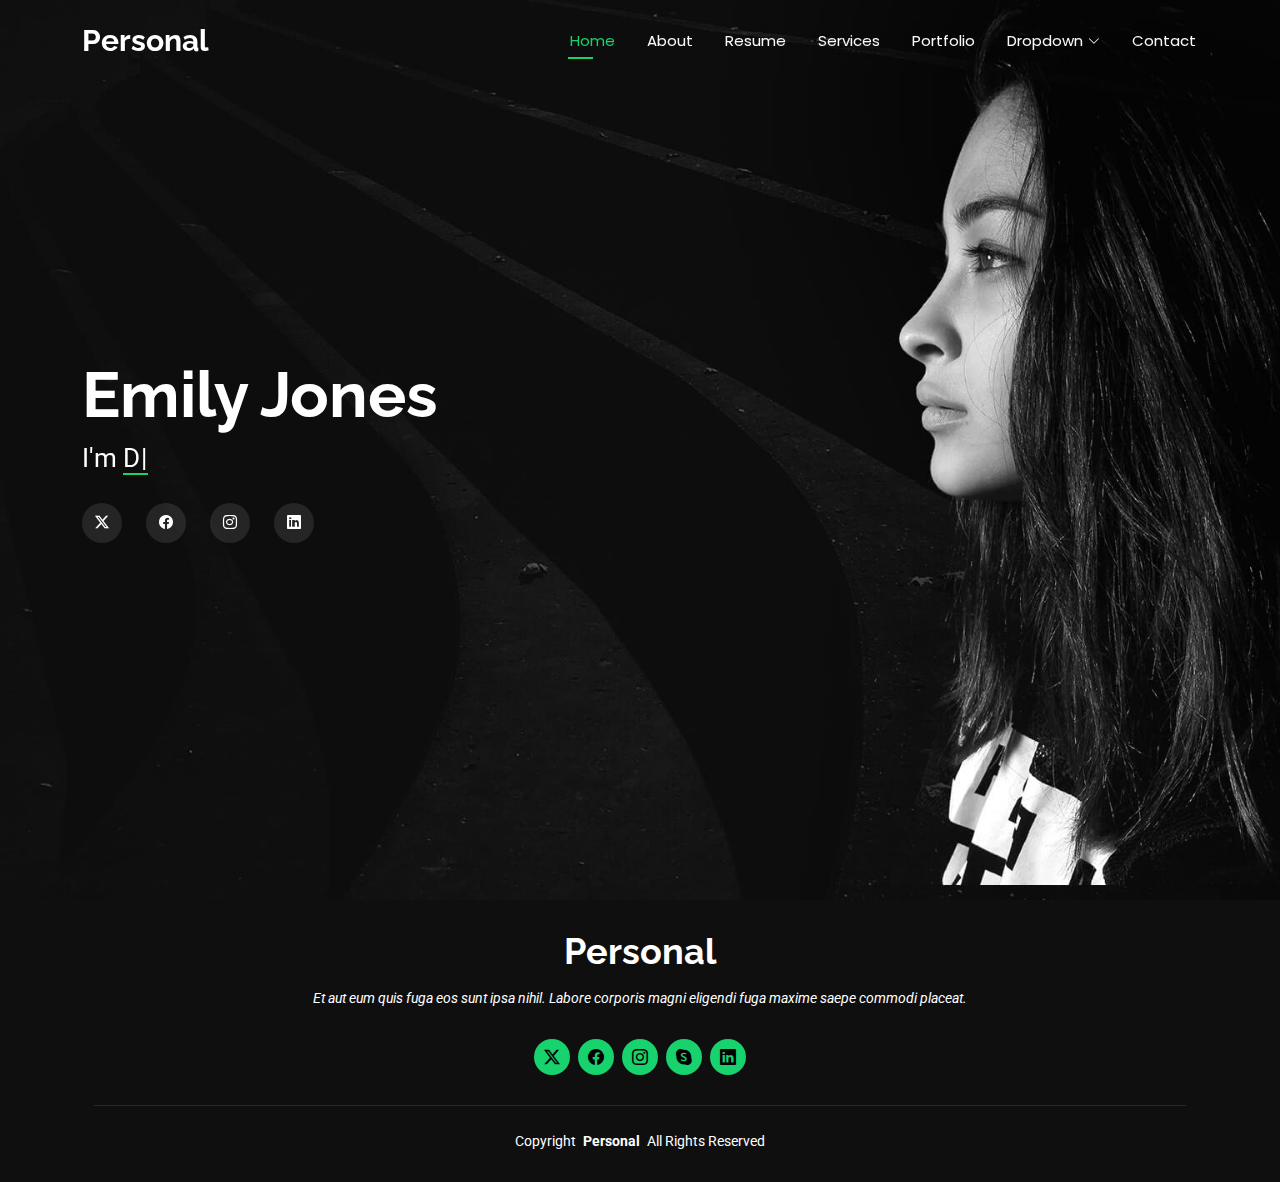
==== index.html @ 9fc75582 "add template" ====
<!DOCTYPE html>
<html lang="en">

<head>
  <meta charset="utf-8">
  <meta content="width=device-width, initial-scale=1.0" name="viewport">
  <title>Index - Personal Bootstrap Template</title>
  <meta name="description" content="">
  <meta name="keywords" content="">

  <!-- Favicons -->
  <link href="assets/img/favicon.png" rel="icon">
  <link href="assets/img/apple-touch-icon.png" rel="apple-touch-icon">

  <!-- Fonts -->
  <link href="https://fonts.googleapis.com" rel="preconnect">
  <link href="https://fonts.gstatic.com" rel="preconnect" crossorigin>
  <link href="https://fonts.googleapis.com/css2?family=Roboto:ital,wght@0,100;0,300;0,400;0,500;0,700;0,900;1,100;1,300;1,400;1,500;1,700;1,900&family=Poppins:ital,wght@0,100;0,200;0,300;0,400;0,500;0,600;0,700;0,800;0,900;1,100;1,200;1,300;1,400;1,500;1,600;1,700;1,800;1,900&family=Raleway:ital,wght@0,100;0,200;0,300;0,400;0,500;0,600;0,700;0,800;0,900;1,100;1,200;1,300;1,400;1,500;1,600;1,700;1,800;1,900&display=swap" rel="stylesheet">

  <!-- Vendor CSS Files -->
  <link href="assets/vendor/bootstrap/css/bootstrap.min.css" rel="stylesheet">
  <link href="assets/vendor/bootstrap-icons/bootstrap-icons.css" rel="stylesheet">
  <link href="assets/vendor/aos/aos.css" rel="stylesheet">
  <link href="assets/vendor/swiper/swiper-bundle.min.css" rel="stylesheet">
  <link href="assets/vendor/glightbox/css/glightbox.min.css" rel="stylesheet">

  <!-- Main CSS File -->
  <link href="assets/css/main.css" rel="stylesheet">

  <!-- =======================================================
  * Template Name: Personal
  * Template URL: https://bootstrapmade.com/personal-free-resume-bootstrap-template/
  * Updated: Aug 07 2024 with Bootstrap v5.3.3
  * Author: BootstrapMade.com
  * License: https://bootstrapmade.com/license/
  ======================================================== -->
</head>

<body class="index-page">

  <header id="header" class="header d-flex align-items-center fixed-top">
    <div class="container-fluid container-xl position-relative d-flex align-items-center justify-content-between">

      <a href="index.html" class="logo d-flex align-items-center">
        <!-- Uncomment the line below if you also wish to use an image logo -->
        <!-- <img src="assets/img/logo.png" alt=""> -->
        <h1 class="sitename">Personal</h1>
      </a>

      <nav id="navmenu" class="navmenu">
        <ul>
          <li><a href="index.html" class="active">Home</a></li>
          <li><a href="about.html">About</a></li>
          <li><a href="resume.html">Resume</a></li>
          <li><a href="services.html">Services</a></li>
          <li><a href="portfolio.html">Portfolio</a></li>
          <li class="dropdown"><a href="#"><span>Dropdown</span> <i class="bi bi-chevron-down toggle-dropdown"></i></a>
            <ul>
              <li><a href="#">Dropdown 1</a></li>
              <li class="dropdown"><a href="#"><span>Deep Dropdown</span> <i class="bi bi-chevron-down toggle-dropdown"></i></a>
                <ul>
                  <li><a href="#">Deep Dropdown 1</a></li>
                  <li><a href="#">Deep Dropdown 2</a></li>
                  <li><a href="#">Deep Dropdown 3</a></li>
                  <li><a href="#">Deep Dropdown 4</a></li>
                  <li><a href="#">Deep Dropdown 5</a></li>
                </ul>
              </li>
              <li><a href="#">Dropdown 2</a></li>
              <li><a href="#">Dropdown 3</a></li>
              <li><a href="#">Dropdown 4</a></li>
            </ul>
          </li>
          <li><a href="contact.html">Contact</a></li>
        </ul>
        <i class="mobile-nav-toggle d-xl-none bi bi-list"></i>
      </nav>

    </div>
  </header>

  <main class="main">

    <!-- Hero Section -->
    <section id="hero" class="hero section dark-background">

      <img src="assets/img/hero-bg.jpg" alt="" data-aos="fade-in">

      <div class="container" data-aos="zoom-out" data-aos-delay="100">
        <h2>Emily Jones</h2>
        <p>I'm <span class="typed" data-typed-items="Designer, Developer, Freelancer, Photographer">Photographer</span><span class="typed-cursor typed-cursor--blink"></span></p>
        <div class="social-links">
          <a href="#"><i class="bi bi-twitter-x"></i></a>
          <a href="#"><i class="bi bi-facebook"></i></a>
          <a href="#"><i class="bi bi-instagram"></i></a>
          <a href="#"><i class="bi bi-linkedin"></i></a>
        </div>
      </div>

    </section><!-- /Hero Section -->

  </main>

  <footer id="footer" class="footer dark-background">
    <div class="container">
      <h3 class="sitename">Personal</h3>
      <p>Et aut eum quis fuga eos sunt ipsa nihil. Labore corporis magni eligendi fuga maxime saepe commodi placeat.</p>
      <div class="social-links d-flex justify-content-center">
        <a href=""><i class="bi bi-twitter-x"></i></a>
        <a href=""><i class="bi bi-facebook"></i></a>
        <a href=""><i class="bi bi-instagram"></i></a>
        <a href=""><i class="bi bi-skype"></i></a>
        <a href=""><i class="bi bi-linkedin"></i></a>
      </div>
      <div class="container">
        <div class="copyright">
          <span>Copyright</span> <strong class="px-1 sitename">Personal</strong> <span>All Rights Reserved</span>
        </div>
      </div>
    </div>
  </footer>

  <!-- Scroll Top -->
  <a href="#" id="scroll-top" class="scroll-top d-flex align-items-center justify-content-center"><i class="bi bi-arrow-up-short"></i></a>

  <!-- Preloader -->
  <div id="preloader"></div>

  <!-- Vendor JS Files -->
  <script src="assets/vendor/bootstrap/js/bootstrap.bundle.min.js"></script>
  <script src="assets/vendor/php-email-form/validate.js"></script>
  <script src="assets/vendor/aos/aos.js"></script>
  <script src="assets/vendor/typed.js/typed.umd.js"></script>
  <script src="assets/vendor/purecounter/purecounter_vanilla.js"></script>
  <script src="assets/vendor/waypoints/noframework.waypoints.js"></script>
  <script src="assets/vendor/swiper/swiper-bundle.min.js"></script>
  <script src="assets/vendor/glightbox/js/glightbox.min.js"></script>
  <script src="assets/vendor/imagesloaded/imagesloaded.pkgd.min.js"></script>
  <script src="assets/vendor/isotope-layout/isotope.pkgd.min.js"></script>

  <!-- Main JS File -->
  <script src="assets/js/main.js"></script>

</body>

</html>
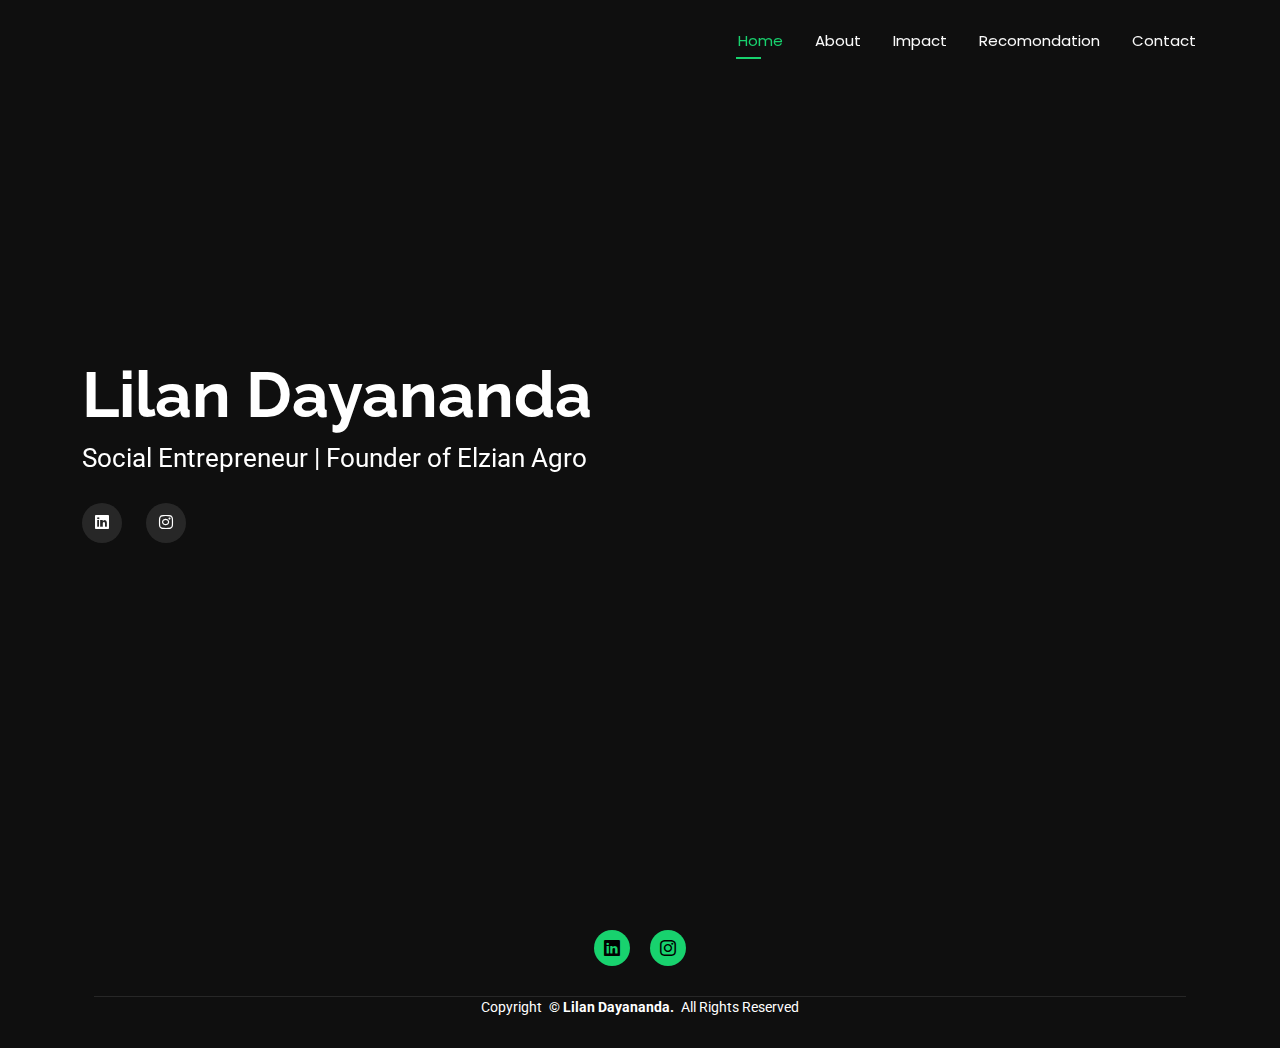
==== commit f82902c8: "edit home page" ====
--- a/index.html
+++ b/index.html
@@ -1,146 +1,108 @@
 <!DOCTYPE html>
 <html lang="en">
+  <head>
+    <meta charset="utf-8" />
+    <meta content="width=device-width, initial-scale=1.0" name="viewport" />
+    <title>Lilan Dayananda</title>
+    <meta name="description" content="" />
+    <meta name="keywords" content="" />
 
-<head>
-  <meta charset="utf-8">
-  <meta content="width=device-width, initial-scale=1.0" name="viewport">
-  <title>Index - Personal Bootstrap Template</title>
-  <meta name="description" content="">
-  <meta name="keywords" content="">
+    <!-- Favicons -->
+    <link href="assets/img/favicon.png" rel="icon" />
+    <link href="assets/img/apple-touch-icon.png" rel="apple-touch-icon" />
 
-  <!-- Favicons -->
-  <link href="assets/img/favicon.png" rel="icon">
-  <link href="assets/img/apple-touch-icon.png" rel="apple-touch-icon">
+    <!-- Fonts -->
+    <link href="https://fonts.googleapis.com" rel="preconnect" />
+    <link href="https://fonts.gstatic.com" rel="preconnect" crossorigin />
+    <link
+      href="https://fonts.googleapis.com/css2?family=Roboto:ital,wght@0,100;0,300;0,400;0,500;0,700;0,900;1,100;1,300;1,400;1,500;1,700;1,900&family=Poppins:ital,wght@0,100;0,200;0,300;0,400;0,500;0,600;0,700;0,800;0,900;1,100;1,200;1,300;1,400;1,500;1,600;1,700;1,800;1,900&family=Raleway:ital,wght@0,100;0,200;0,300;0,400;0,500;0,600;0,700;0,800;0,900;1,100;1,200;1,300;1,400;1,500;1,600;1,700;1,800;1,900&display=swap"
+      rel="stylesheet" />
 
-  <!-- Fonts -->
-  <link href="https://fonts.googleapis.com" rel="preconnect">
-  <link href="https://fonts.gstatic.com" rel="preconnect" crossorigin>
-  <link href="https://fonts.googleapis.com/css2?family=Roboto:ital,wght@0,100;0,300;0,400;0,500;0,700;0,900;1,100;1,300;1,400;1,500;1,700;1,900&family=Poppins:ital,wght@0,100;0,200;0,300;0,400;0,500;0,600;0,700;0,800;0,900;1,100;1,200;1,300;1,400;1,500;1,600;1,700;1,800;1,900&family=Raleway:ital,wght@0,100;0,200;0,300;0,400;0,500;0,600;0,700;0,800;0,900;1,100;1,200;1,300;1,400;1,500;1,600;1,700;1,800;1,900&display=swap" rel="stylesheet">
+    <!-- Vendor CSS Files -->
+    <link href="assets/vendor/bootstrap/css/bootstrap.min.css" rel="stylesheet" />
+    <link href="assets/vendor/bootstrap-icons/bootstrap-icons.css" rel="stylesheet" />
+    <link href="assets/vendor/aos/aos.css" rel="stylesheet" />
+    <link href="assets/vendor/swiper/swiper-bundle.min.css" rel="stylesheet" />
+    <link href="assets/vendor/glightbox/css/glightbox.min.css" rel="stylesheet" />
 
-  <!-- Vendor CSS Files -->
-  <link href="assets/vendor/bootstrap/css/bootstrap.min.css" rel="stylesheet">
-  <link href="assets/vendor/bootstrap-icons/bootstrap-icons.css" rel="stylesheet">
-  <link href="assets/vendor/aos/aos.css" rel="stylesheet">
-  <link href="assets/vendor/swiper/swiper-bundle.min.css" rel="stylesheet">
-  <link href="assets/vendor/glightbox/css/glightbox.min.css" rel="stylesheet">
+    <!-- Main CSS File -->
+    <link href="assets/css/main.css" rel="stylesheet" />
+  </head>
 
-  <!-- Main CSS File -->
-  <link href="assets/css/main.css" rel="stylesheet">
+  <body class="index-page">
+    <header id="header" class="header d-flex align-items-center fixed-top">
+      <div
+        class="container-fluid container-xl position-relative d-flex align-items-center justify-content-end">
+        <nav id="navmenu" class="navmenu">
+          <ul>
+            <li><a href="index.html" class="active">Home</a></li>
+            <li><a href="about.html">About</a></li>
+            <li><a href="portfolio.html">Impact</a></li>
+            <li><a href="portfolio.html">Recomondation</a></li>
+            <li><a href="contact.html">Contact</a></li>
+          </ul>
+          <i class="mobile-nav-toggle d-xl-none bi bi-list"></i>
+        </nav>
+      </div>
+    </header>
 
-  <!-- =======================================================
-  * Template Name: Personal
-  * Template URL: https://bootstrapmade.com/personal-free-resume-bootstrap-template/
-  * Updated: Aug 07 2024 with Bootstrap v5.3.3
-  * Author: BootstrapMade.com
-  * License: https://bootstrapmade.com/license/
-  ======================================================== -->
-</head>
+    <main class="main">
+      <!-- Hero Section -->
+      <section id="hero" class="hero section dark-background">
+        <video autoplay muted loop playsinline data-aos="fade-in" class="hero-video">
+          <source src="assets/video/hero-video.mp4" type="video/mp4" />
+          Your browser does not support the video tag.
+        </video>
 
-<body class="index-page">
+        <div class="container hero-content" data-aos="zoom-out" data-aos-delay="100">
+          <h2>Lilan Dayananda</h2>
+          <p>Social Entrepreneur | Founder of Elzian Agro</p>
+          <div class="social-links">
+            <a href="#"><i class="bi bi-linkedin"></i></a>
+            <a href="#"><i class="bi bi-instagram"></i></a>
+          </div>
+        </div>
+      </section>
 
-  <header id="header" class="header d-flex align-items-center fixed-top">
-    <div class="container-fluid container-xl position-relative d-flex align-items-center justify-content-between">
+      <!-- /Hero Section -->
+    </main>
 
-      <a href="index.html" class="logo d-flex align-items-center">
-        <!-- Uncomment the line below if you also wish to use an image logo -->
-        <!-- <img src="assets/img/logo.png" alt=""> -->
-        <h1 class="sitename">Personal</h1>
-      </a>
-
-      <nav id="navmenu" class="navmenu">
-        <ul>
-          <li><a href="index.html" class="active">Home</a></li>
-          <li><a href="about.html">About</a></li>
-          <li><a href="resume.html">Resume</a></li>
-          <li><a href="services.html">Services</a></li>
-          <li><a href="portfolio.html">Portfolio</a></li>
-          <li class="dropdown"><a href="#"><span>Dropdown</span> <i class="bi bi-chevron-down toggle-dropdown"></i></a>
-            <ul>
-              <li><a href="#">Dropdown 1</a></li>
-              <li class="dropdown"><a href="#"><span>Deep Dropdown</span> <i class="bi bi-chevron-down toggle-dropdown"></i></a>
-                <ul>
-                  <li><a href="#">Deep Dropdown 1</a></li>
-                  <li><a href="#">Deep Dropdown 2</a></li>
-                  <li><a href="#">Deep Dropdown 3</a></li>
-                  <li><a href="#">Deep Dropdown 4</a></li>
-                  <li><a href="#">Deep Dropdown 5</a></li>
-                </ul>
-              </li>
-              <li><a href="#">Dropdown 2</a></li>
-              <li><a href="#">Dropdown 3</a></li>
-              <li><a href="#">Dropdown 4</a></li>
-            </ul>
-          </li>
-          <li><a href="contact.html">Contact</a></li>
-        </ul>
-        <i class="mobile-nav-toggle d-xl-none bi bi-list"></i>
-      </nav>
-
-    </div>
-  </header>
-
-  <main class="main">
-
-    <!-- Hero Section -->
-    <section id="hero" class="hero section dark-background">
-
-      <img src="assets/img/hero-bg.jpg" alt="" data-aos="fade-in">
-
-      <div class="container" data-aos="zoom-out" data-aos-delay="100">
-        <h2>Emily Jones</h2>
-        <p>I'm <span class="typed" data-typed-items="Designer, Developer, Freelancer, Photographer">Photographer</span><span class="typed-cursor typed-cursor--blink"></span></p>
-        <div class="social-links">
-          <a href="#"><i class="bi bi-twitter-x"></i></a>
-          <a href="#"><i class="bi bi-facebook"></i></a>
-          <a href="#"><i class="bi bi-instagram"></i></a>
-          <a href="#"><i class="bi bi-linkedin"></i></a>
+    <footer id="footer" class="footer dark-background">
+      <div class="container">
+        <div class="social-links d-flex justify-content-center">
+          <a href=""><i class="bi bi-linkedin"></i></a>
+          <a href=""><i class="bi bi-instagram"></i></a>
+        </div>
+        <div class="container">
+          <div class="copyright">
+            <span>Copyright</span> <strong class="px-1 sitename">© Lilan Dayananda.</strong>
+            <span>All Rights Reserved</span>
+          </div>
         </div>
       </div>
+    </footer>
 
-    </section><!-- /Hero Section -->
+    <!-- Scroll Top -->
+    <a href="#" id="scroll-top" class="scroll-top d-flex align-items-center justify-content-center"
+      ><i class="bi bi-arrow-up-short"></i
+    ></a>
 
-  </main>
+    <!-- Preloader -->
+    <div id="preloader"></div>
 
-  <footer id="footer" class="footer dark-background">
-    <div class="container">
-      <h3 class="sitename">Personal</h3>
-      <p>Et aut eum quis fuga eos sunt ipsa nihil. Labore corporis magni eligendi fuga maxime saepe commodi placeat.</p>
-      <div class="social-links d-flex justify-content-center">
-        <a href=""><i class="bi bi-twitter-x"></i></a>
-        <a href=""><i class="bi bi-facebook"></i></a>
-        <a href=""><i class="bi bi-instagram"></i></a>
-        <a href=""><i class="bi bi-skype"></i></a>
-        <a href=""><i class="bi bi-linkedin"></i></a>
-      </div>
-      <div class="container">
-        <div class="copyright">
-          <span>Copyright</span> <strong class="px-1 sitename">Personal</strong> <span>All Rights Reserved</span>
-        </div>
-      </div>
-    </div>
-  </footer>
+    <!-- Vendor JS Files -->
+    <script src="assets/vendor/bootstrap/js/bootstrap.bundle.min.js"></script>
+    <script src="assets/vendor/php-email-form/validate.js"></script>
+    <script src="assets/vendor/aos/aos.js"></script>
+    <script src="assets/vendor/typed.js/typed.umd.js"></script>
+    <script src="assets/vendor/purecounter/purecounter_vanilla.js"></script>
+    <script src="assets/vendor/waypoints/noframework.waypoints.js"></script>
+    <script src="assets/vendor/swiper/swiper-bundle.min.js"></script>
+    <script src="assets/vendor/glightbox/js/glightbox.min.js"></script>
+    <script src="assets/vendor/imagesloaded/imagesloaded.pkgd.min.js"></script>
+    <script src="assets/vendor/isotope-layout/isotope.pkgd.min.js"></script>
 
-  <!-- Scroll Top -->
-  <a href="#" id="scroll-top" class="scroll-top d-flex align-items-center justify-content-center"><i class="bi bi-arrow-up-short"></i></a>
-
-  <!-- Preloader -->
-  <div id="preloader"></div>
-
-  <!-- Vendor JS Files -->
-  <script src="assets/vendor/bootstrap/js/bootstrap.bundle.min.js"></script>
-  <script src="assets/vendor/php-email-form/validate.js"></script>
-  <script src="assets/vendor/aos/aos.js"></script>
-  <script src="assets/vendor/typed.js/typed.umd.js"></script>
-  <script src="assets/vendor/purecounter/purecounter_vanilla.js"></script>
-  <script src="assets/vendor/waypoints/noframework.waypoints.js"></script>
-  <script src="assets/vendor/swiper/swiper-bundle.min.js"></script>
-  <script src="assets/vendor/glightbox/js/glightbox.min.js"></script>
-  <script src="assets/vendor/imagesloaded/imagesloaded.pkgd.min.js"></script>
-  <script src="assets/vendor/isotope-layout/isotope.pkgd.min.js"></script>
-
-  <!-- Main JS File -->
-  <script src="assets/js/main.js"></script>
-
-</body>
-
-</html>+    <!-- Main JS File -->
+    <script src="assets/js/main.js"></script>
+  </body>
+</html>
--- a/assets/css/main.css
+++ b/assets/css/main.css
@@ -477,7 +477,7 @@
   background: var(--accent-color);
   color: var(--contrast-color);
   line-height: 1;
-  margin: 0 4px;
+  margin: 0 10px;
   border-radius: 50%;
   text-align: center;
   width: 36px;
@@ -491,7 +491,6 @@
 }
 
 .footer .copyright {
-  padding-top: 25px;
   border-top: 1px solid color-mix(in srgb, var(--default-color), transparent 90%);
 }
 
@@ -694,7 +693,7 @@
   justify-content: center;
 }
 
-.hero img {
+.hero video {
   position: absolute;
   inset: 0;
   display: block;
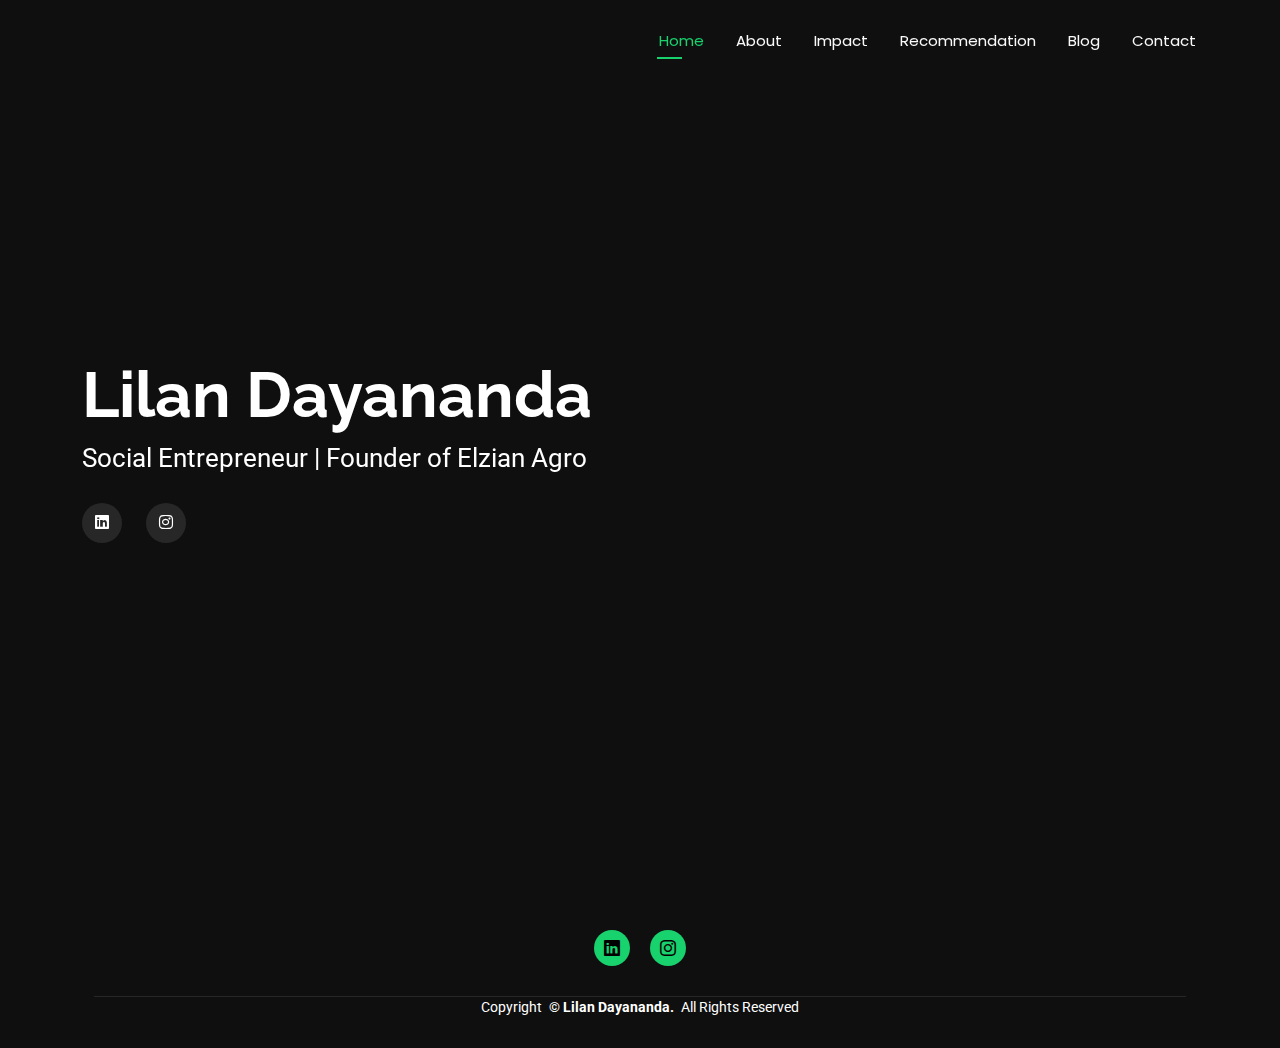
==== commit c2c2d11e: "modify navbar and footer, page setup" ====
--- a/index.html
+++ b/index.html
@@ -37,8 +37,9 @@
           <ul>
             <li><a href="index.html" class="active">Home</a></li>
             <li><a href="about.html">About</a></li>
-            <li><a href="portfolio.html">Impact</a></li>
-            <li><a href="portfolio.html">Recomondation</a></li>
+            <li><a href="impact.html">Impact</a></li>
+            <li><a href="recommendation.html">Recommendation</a></li>
+            <li><a href="#">Blog</a></li>
             <li><a href="contact.html">Contact</a></li>
           </ul>
           <i class="mobile-nav-toggle d-xl-none bi bi-list"></i>
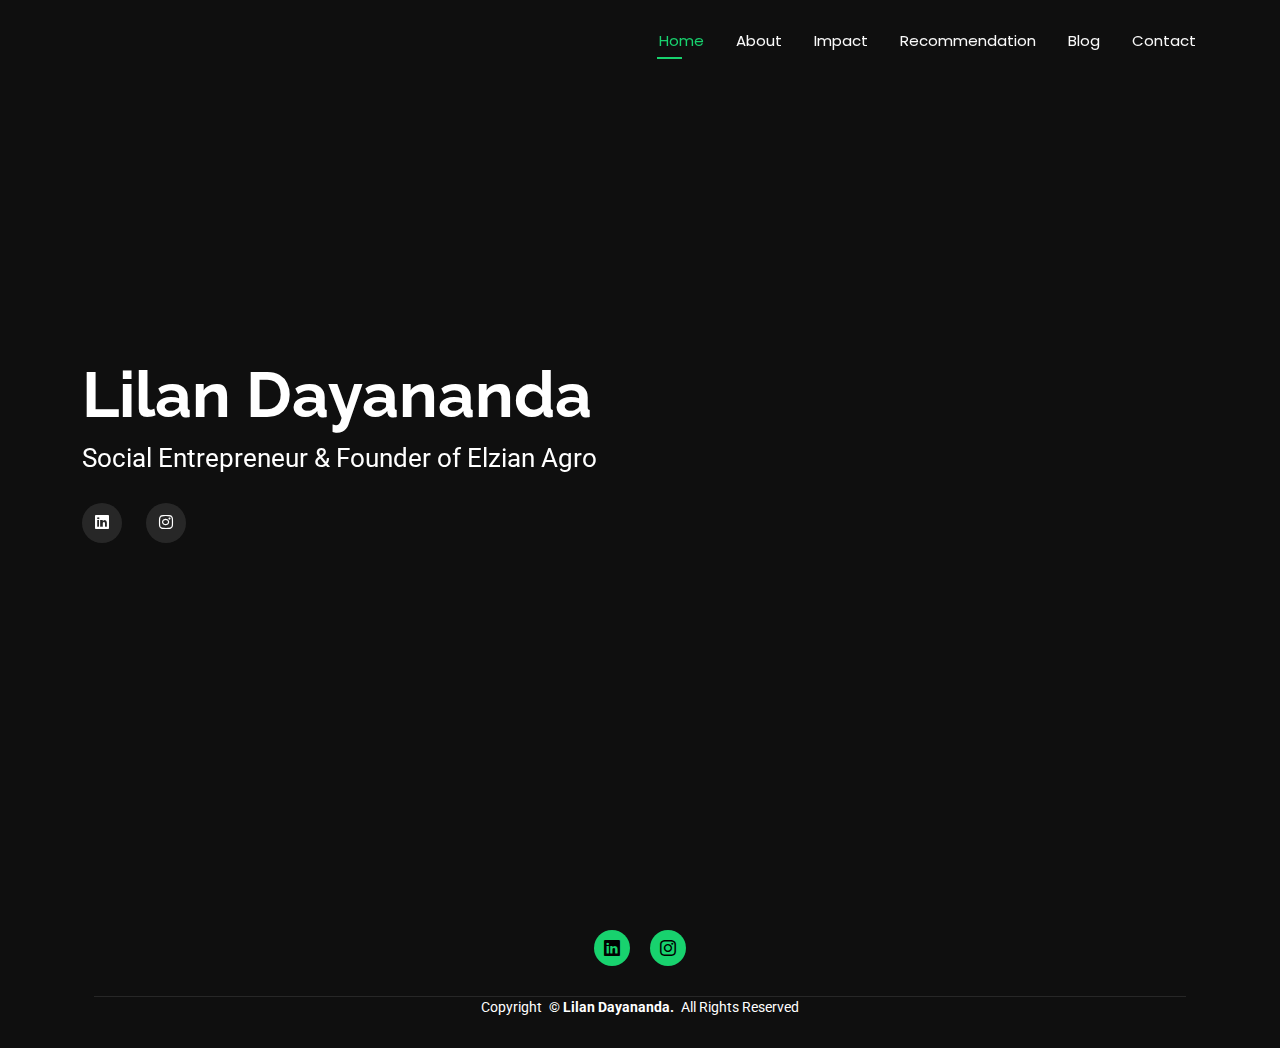
==== commit 9f48246d: "modify pages" ====
--- a/index.html
+++ b/index.html
@@ -57,7 +57,7 @@
 
         <div class="container hero-content" data-aos="zoom-out" data-aos-delay="100">
           <h2>Lilan Dayananda</h2>
-          <p>Social Entrepreneur | Founder of Elzian Agro</p>
+          <p>Social Entrepreneur &amp; Founder of Elzian Agro</p>
           <div class="social-links">
             <a href="#"><i class="bi bi-linkedin"></i></a>
             <a href="#"><i class="bi bi-instagram"></i></a>
--- a/assets/css/main.css
+++ b/assets/css/main.css
@@ -12,13 +12,15 @@
 --------------------------------------------------------------*/
 /* Fonts */
 :root {
-  --default-font: "Roboto",  system-ui, -apple-system, "Segoe UI", Roboto, "Helvetica Neue", Arial, "Noto Sans", "Liberation Sans", sans-serif, "Apple Color Emoji", "Segoe UI Emoji", "Segoe UI Symbol", "Noto Color Emoji";
-  --heading-font: "Raleway",  sans-serif;
-  --nav-font: "Poppins",  sans-serif;
+  --default-font: "Roboto", system-ui, -apple-system, "Segoe UI", Roboto, "Helvetica Neue", Arial, "Noto Sans",
+    "Liberation Sans", sans-serif, "Apple Color Emoji", "Segoe UI Emoji", "Segoe UI Symbol",
+    "Noto Color Emoji";
+  --heading-font: "Raleway", sans-serif;
+  --nav-font: "Poppins", sans-serif;
 }
 
 /* Global Colors - The following color variables are used throughout the website. Updating them here will change the color scheme of the entire website */
-:root { 
+:root {
   --background-color: #000000; /* Background color for the entire website, including individual sections */
   --default-color: #fafafa; /* Default color used for the majority of the text content across the entire website */
   --heading-color: #ffffff; /* Color for headings, subheadings and title throughout the website */
@@ -29,7 +31,7 @@
 
 /* Nav Menu Colors - The following color variables are used specifically for the navigation menu. They are separate from the global colors to allow for more customization options */
 :root {
-  --nav-color: #fafafa;  /* The default color of the main navmenu links */
+  --nav-color: #fafafa; /* The default color of the main navmenu links */
   --nav-hover-color: #18d26e; /* Applied to main navmenu links when they are hovered over or active */
   --nav-mobile-background-color: #1a1a1a; /* Used as the background color for mobile navigation menu */
   --nav-dropdown-background-color: #1a1a1a; /* Used as the background color for dropdown items that appear when hovering over primary navigation items */
@@ -198,12 +200,12 @@
     position: relative;
   }
 
-  .navmenu>ul>li {
+  .navmenu > ul > li {
     white-space: nowrap;
     padding: 15px 14px;
   }
 
-  .navmenu>ul>li:last-child {
+  .navmenu > ul > li:last-child {
     padding-right: 0;
   }
 
@@ -230,7 +232,7 @@
     transition: 0.3s;
   }
 
-  .navmenu>ul>li>a:before {
+  .navmenu > ul > li > a:before {
     content: "";
     position: absolute;
     height: 2px;
@@ -243,13 +245,13 @@
   }
 
   .navmenu a:hover:before,
-  .navmenu li:hover>a:before,
+  .navmenu li:hover > a:before,
   .navmenu .active:before {
     visibility: visible;
     width: 25px;
   }
 
-  .navmenu li:hover>a,
+  .navmenu li:hover > a,
   .navmenu .active,
   .navmenu .active:focus {
     color: var(--nav-hover-color);
@@ -288,11 +290,11 @@
 
   .navmenu .dropdown ul a:hover,
   .navmenu .dropdown ul .active:hover,
-  .navmenu .dropdown ul li:hover>a {
+  .navmenu .dropdown ul li:hover > a {
     color: var(--nav-dropdown-hover-color);
   }
 
-  .navmenu .dropdown:hover>ul {
+  .navmenu .dropdown:hover > ul {
     opacity: 1;
     top: 100%;
     visibility: visible;
@@ -304,7 +306,7 @@
     visibility: hidden;
   }
 
-  .navmenu .dropdown .dropdown:hover>ul {
+  .navmenu .dropdown .dropdown:hover > ul {
     opacity: 1;
     top: 0;
     left: -100%;
@@ -406,7 +408,7 @@
     background-color: rgba(33, 37, 41, 0.1);
   }
 
-  .navmenu .dropdown>.dropdown-active {
+  .navmenu .dropdown > .dropdown-active {
     display: block;
     background-color: rgba(33, 37, 41, 0.03);
   }
@@ -433,7 +435,7 @@
     transition: 0.3s;
   }
 
-  .mobile-nav-active .navmenu>ul {
+  .mobile-nav-active .navmenu > ul {
     display: block;
   }
 }
@@ -610,11 +612,11 @@
   font-weight: 600;
 }
 
-.page-title nav ol li+li {
+.page-title nav ol li + li {
   padding-left: 10px;
 }
 
-.page-title nav ol li+li::before {
+.page-title nav ol li + li::before {
   content: "/";
   display: inline-block;
   padding-right: 10px;
@@ -634,7 +636,6 @@
 }
 
 @media (max-width: 1199px) {
-
   section,
   .section {
     scroll-margin-top: 66px;
@@ -1240,7 +1241,6 @@
 }
 
 .portfolio .portfolio-content {
-  position: relative;
   overflow: hidden;
 }
 
@@ -1248,65 +1248,134 @@
   transition: 0.3s;
 }
 
-.portfolio .portfolio-content .portfolio-info {
-  opacity: 0;
-  position: absolute;
-  inset: 0;
-  z-index: 3;
-  transition: all ease-in-out 0.3s;
-  background: rgba(0, 0, 0, 0.6);
-  padding: 15px;
-}
-
-.portfolio .portfolio-content .portfolio-info h4 {
-  font-size: 14px;
-  padding: 5px 10px;
+.portfolio .portfolio-info {
+  margin-top: 10px;
+}
+
+.portfolio .portfolio-info h4 {
+  font-size: 18px;
   font-weight: 400;
   color: #ffffff;
   display: inline-block;
-  background-color: var(--accent-color);
-}
-
-.portfolio .portfolio-content .portfolio-info p {
-  position: absolute;
-  bottom: 10px;
-  text-align: center;
-  display: inline-block;
-  left: 0;
-  right: 0;
-  font-size: 16px;
+}
+
+.portfolio .portfolio-info p {
+  font-size: 15px;
   font-weight: 600;
   color: rgba(255, 255, 255, 0.8);
-}
-
-.portfolio .portfolio-content .portfolio-info .preview-link,
-.portfolio .portfolio-content .portfolio-info .details-link {
-  position: absolute;
-  left: calc(50% - 40px);
-  font-size: 26px;
-  top: calc(50% - 14px);
-  color: #fff;
-  transition: 0.3s;
-  line-height: 1.2;
-}
-
-.portfolio .portfolio-content .portfolio-info .preview-link:hover,
-.portfolio .portfolio-content .portfolio-info .details-link:hover {
-  color: var(--accent-color);
-}
-
-.portfolio .portfolio-content .portfolio-info .details-link {
-  left: 50%;
-  font-size: 34px;
-  line-height: 0;
-}
-
-.portfolio .portfolio-content:hover .portfolio-info {
-  opacity: 1;
+  text-align: justify;
 }
 
 .portfolio .portfolio-content:hover img {
   transform: scale(1.1);
+}
+
+/* Impact popup box overlay */
+.popup {
+    display: none; /* Hide by default */
+    position: fixed;
+    z-index: 1000;
+    left: 0;
+    top: 0;
+    width: 100%;
+    height: 100%;
+    background-color: rgba(0, 0, 0, 0.5);
+    align-items: center;
+    justify-content: center;
+    opacity: 0; /* Start as invisible */
+    transition: opacity 0.3s ease, visibility 0.3s ease;
+    visibility: hidden; /* Hide by default */
+}
+
+/* Popup content */
+.popup-content {
+    background-color: #fff;
+    padding: 20px;
+    border-radius: 10px;
+    position: relative;
+    max-width: 80%;
+    max-height: 80%;
+    overflow: hidden;
+}
+
+/* Show the popup */
+.popup.show {
+    display: flex;
+    opacity: 1; /* Fade in */
+    visibility: visible; /* Ensure it's visible */
+}
+
+/* Hide the popup */
+.popup.hide {
+    opacity: 0; /* Fade out */
+    visibility: hidden; /* Hide */
+}
+
+/* Slide container */
+.portfolio .slides {
+  position: relative;
+}
+
+/* Individual slide */
+.portfolio .slide {
+  display: none;
+  text-align: center;
+  display: flex;
+  flex-direction: column;
+}
+
+/* Display the first slide by default */
+.portfolio .slide:first-child {
+  display: block;
+}
+
+/* Previous and Next arrows */
+.portfolio .prev-arrow,
+.portfolio .next-arrow {
+  cursor: pointer;
+  position: absolute;
+  top: 50%;
+  padding: 16px;
+  color: white;
+  font-weight: bold;
+  font-size: 24px;
+  user-select: none;
+  z-index: 1;
+}
+
+.portfolio .prev-arrow {
+  left: 10px;
+}
+
+.portfolio .next-arrow {
+  right: 10px;
+}
+
+.portfolio .prev-arrow:hover,
+.portfolio .next-arrow:hover {
+  background-color: rgba(0, 0, 0, 0.8);
+  border-radius: 50%;
+}
+
+.portfolio .close-btn {
+  position: absolute;
+  top: 10px;
+  right: 10px;
+  font-size: 24px;
+  cursor: pointer;
+  color: red;
+}
+
+.portfolio .popup .popup-content .slides .slide img {
+  width: 500px;
+}
+
+.portfolio .popup .popup-content .slides .slide h4 {
+  color: black;
+}
+
+.portfolio .popup .popup-content .slides .slide p {
+  color: black;
 }
 
 /*--------------------------------------------------------------
@@ -1352,7 +1421,7 @@
   font-size: 15px;
 }
 
-.portfolio-details .portfolio-info ul li+li {
+.portfolio-details .portfolio-info ul li + li {
   margin-top: 10px;
 }
 
@@ -1437,8 +1506,8 @@
   }
 }
 
-.contact .php-email-form input[type=text],
-.contact .php-email-form input[type=email],
+.contact .php-email-form input[type="text"],
+.contact .php-email-form input[type="email"],
 .contact .php-email-form textarea {
   color: var(--default-color);
   background-color: color-mix(in srgb, var(--background-color), transparent 50%);
@@ -1449,19 +1518,19 @@
   border-radius: 0;
 }
 
-.contact .php-email-form input[type=text]:focus,
-.contact .php-email-form input[type=email]:focus,
+.contact .php-email-form input[type="text"]:focus,
+.contact .php-email-form input[type="email"]:focus,
 .contact .php-email-form textarea:focus {
   border-color: var(--accent-color);
 }
 
-.contact .php-email-form input[type=text]::placeholder,
-.contact .php-email-form input[type=email]::placeholder,
+.contact .php-email-form input[type="text"]::placeholder,
+.contact .php-email-form input[type="email"]::placeholder,
 .contact .php-email-form textarea::placeholder {
   color: color-mix(in srgb, var(--default-color), transparent 70%);
 }
 
-.contact .php-email-form button[type=submit] {
+.contact .php-email-form button[type="submit"] {
   color: var(--contrast-color);
   background: var(--accent-color);
   border: 0;
@@ -1470,6 +1539,6 @@
   border-radius: 50px;
 }
 
-.contact .php-email-form button[type=submit]:hover {
+.contact .php-email-form button[type="submit"]:hover {
   background: color-mix(in srgb, var(--accent-color), transparent 20%);
-}+}
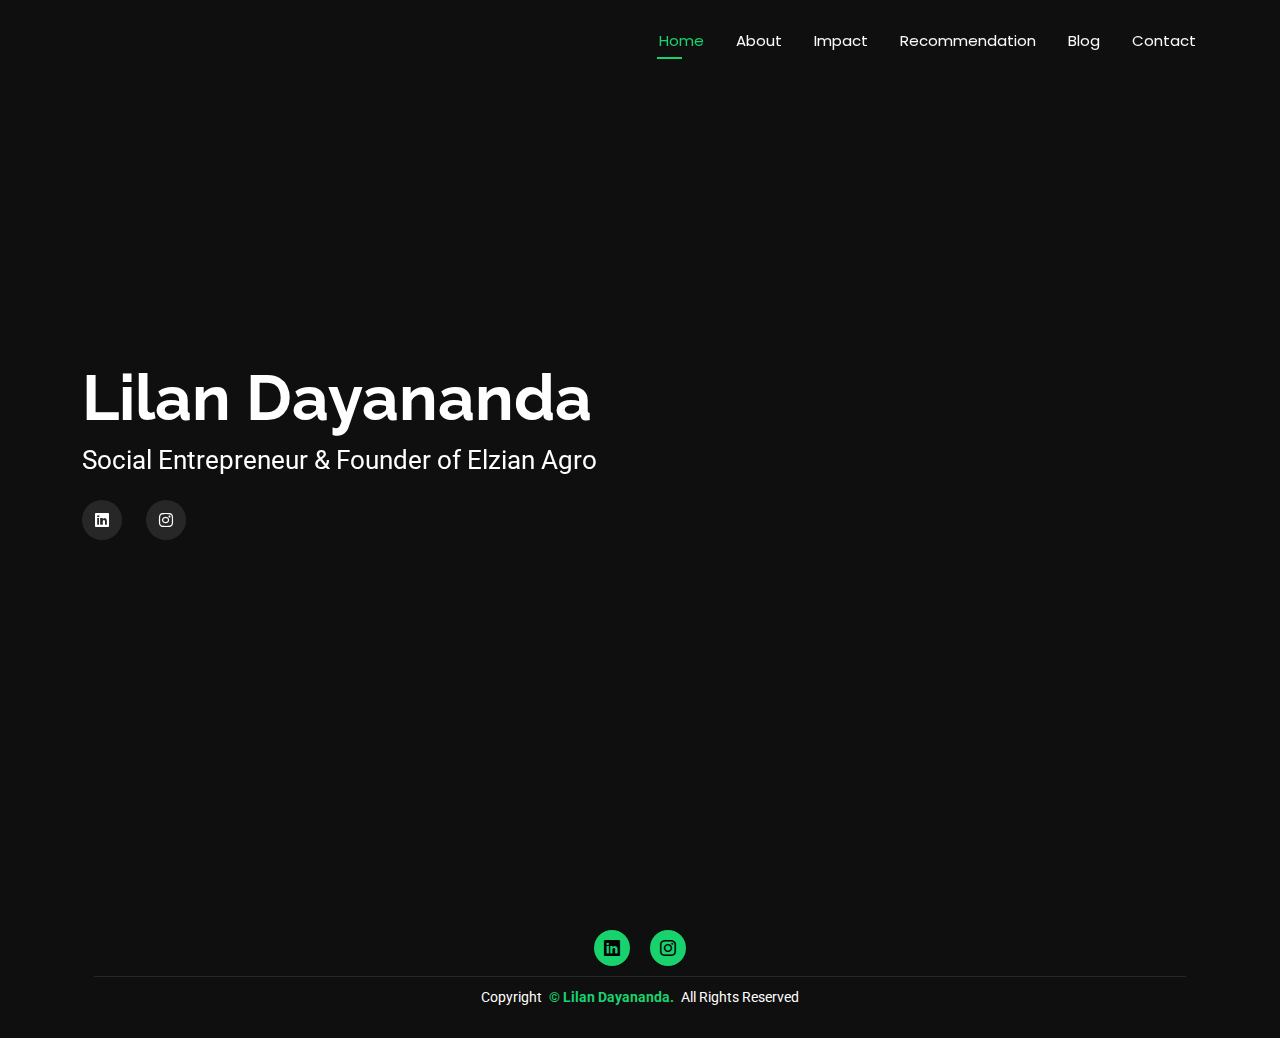
==== commit 3b98f0df: "footer connect to linkdin" ====
--- a/index.html
+++ b/index.html
@@ -76,7 +76,7 @@
         </div>
         <div class="container">
           <div class="copyright">
-            <span>Copyright</span> <strong class="px-1 sitename">© Lilan Dayananda.</strong>
+            <span>Copyright</span> <strong class="px-1 sitename"><a href="https://www.linkedin.com/in/lilanofficial/" target="_blank">© Lilan Dayananda.</a></strong>
             <span>All Rights Reserved</span>
           </div>
         </div>
--- a/assets/css/main.css
+++ b/assets/css/main.css
@@ -1,11 +1,3 @@
-/**
-* Template Name: Personal
-* Template URL: https://bootstrapmade.com/personal-free-resume-bootstrap-template/
-* Updated: Aug 07 2024 with Bootstrap v5.3.3
-* Author: BootstrapMade.com
-* License: https://bootstrapmade.com/license/
-*/
-
 /*--------------------------------------------------------------
 # Font & Color Variables
 # Help: https://bootstrapmade.com/color-system/
@@ -89,7 +81,8 @@
   font-family: var(--heading-font);
 }
 
-/* PHP Email Form Messages
+/* ----------------------------
+PHP Email Form Messages
 ------------------------------*/
 .php-email-form .error-message {
   display: none;
@@ -452,14 +445,6 @@
   position: relative;
 }
 
-.footer h3 {
-  font-size: 36px;
-  font-weight: 700;
-  position: relative;
-  padding: 0;
-  margin: 0 0 15px 0;
-}
-
 .footer p {
   font-size: 15;
   font-style: italic;
@@ -468,7 +453,7 @@
 }
 
 .footer .social-links {
-  margin: 0 0 30px 0;
+  margin: 0 0 10px 0;
 }
 
 .footer .social-links a {
@@ -494,11 +479,7 @@
 
 .footer .copyright {
   border-top: 1px solid color-mix(in srgb, var(--default-color), transparent 90%);
-}
-
-.footer .credits {
-  font-size: 13px;
-  padding-top: 5px;
+  padding-top: 10px;
 }
 
 /*--------------------------------------------------------------
@@ -726,7 +707,7 @@
 }
 
 .hero .social-links {
-  margin-top: 25px;
+  margin-top: 20px;
 }
 
 .hero .social-links a {
@@ -910,305 +891,16 @@
 }
 
 /*--------------------------------------------------------------
-# Testimonials Section
---------------------------------------------------------------*/
-.testimonials .testimonials-carousel,
-.testimonials .testimonials-slider {
-  overflow: hidden;
-}
-
-.testimonials .testimonial-item {
-  box-sizing: content-box;
-  min-height: 320px;
-}
-
-.testimonials .testimonial-item .testimonial-img {
-  width: 90px;
-  border-radius: 50%;
-  margin: -40px 0 0 40px;
-  position: relative;
-  z-index: 2;
-  border: 6px solid var(--background-color);
-}
-
-.testimonials .testimonial-item h3 {
-  font-size: 18px;
-  font-weight: bold;
-  margin: 10px 0 5px 45px;
-}
-
-.testimonials .testimonial-item h4 {
-  font-size: 14px;
-  color: color-mix(in srgb, var(--default-color), transparent 20%);
-  margin: 0 0 0 45px;
-}
-
-.testimonials .testimonial-item .quote-icon-left,
-.testimonials .testimonial-item .quote-icon-right {
-  color: color-mix(in srgb, var(--accent-color), transparent 50%);
-  font-size: 26px;
-  line-height: 0;
-}
-
-.testimonials .testimonial-item .quote-icon-left {
-  display: inline-block;
-  left: -5px;
-  position: relative;
-}
-
-.testimonials .testimonial-item .quote-icon-right {
-  display: inline-block;
-  right: -5px;
-  position: relative;
-  top: 10px;
-  transform: scale(-1, -1);
-}
-
-.testimonials .testimonial-item p {
-  font-style: italic;
-  margin: 0 15px 0 15px;
-  padding: 20px 20px 60px 20px;
-  background: var(--surface-color);
-  border-radius: 6px;
-  position: relative;
-  z-index: 1;
-}
-
-.testimonials .swiper-wrapper {
-  height: auto;
-}
-
-.testimonials .swiper-pagination {
-  margin-top: 20px;
-  position: relative;
-}
-
-.testimonials .swiper-pagination .swiper-pagination-bullet {
-  width: 12px;
-  height: 12px;
-  background-color: var(--background-color);
-  opacity: 1;
-  border: 1px solid var(--accent-color);
-}
-
-.testimonials .swiper-pagination .swiper-pagination-bullet-active {
-  background-color: var(--accent-color);
-}
-
-/*--------------------------------------------------------------
-# Resume Section
---------------------------------------------------------------*/
-.resume .resume-title {
-  color: var(--heading-color);
-  font-size: 26px;
-  font-weight: 700;
-  margin-top: 20px;
-  margin-bottom: 20px;
-}
-
-.resume .resume-item {
-  padding: 0 0 20px 20px;
-  margin-top: -2px;
-  border-left: 2px solid var(--accent-color);
-  position: relative;
-}
-
-.resume .resume-item h4 {
-  line-height: 18px;
-  font-size: 18px;
-  font-weight: 600;
-  text-transform: uppercase;
-  color: color-mix(in srgb, var(--default-color), transparent 20%);
-  margin-bottom: 10px;
-}
-
-.resume .resume-item h5 {
-  font-size: 16px;
-  padding: 5px 15px;
-  display: inline-block;
-  font-weight: 600;
-  margin-bottom: 10px;
-}
-
-.resume .resume-item ul {
-  padding-left: 20px;
-}
-
-.resume .resume-item ul li {
-  padding-bottom: 10px;
-}
-
-.resume .resume-item:last-child {
-  padding-bottom: 0;
-}
-
-.resume .resume-item::before {
-  content: "";
-  position: absolute;
-  width: 16px;
-  height: 16px;
-  border-radius: 50px;
-  left: -9px;
-  top: 0;
-  background: var(--background-color);
-  border: 2px solid var(--accent-color);
-}
-
-/*--------------------------------------------------------------
-# Services Section
---------------------------------------------------------------*/
-.services .service-item {
-  background-color: var(--surface-color);
-  text-align: center;
-  padding: 80px 20px;
-  transition: all ease-in-out 0.3s;
-  height: 100%;
-}
-
-.services .service-item .icon {
-  margin: 0 auto;
-  width: 64px;
-  height: 64px;
-  background: var(--accent-color);
-  border-radius: 4px;
-  display: flex;
-  align-items: center;
-  justify-content: center;
-  margin-bottom: 20px;
-  transition: 0.3s;
-  transform-style: preserve-3d;
-}
-
-.services .service-item .icon i {
-  color: var(--contrast-color);
-  font-size: 28px;
-  transition: ease-in-out 0.3s;
-}
-
-.services .service-item .icon::before {
-  position: absolute;
-  content: "";
-  left: -8px;
-  top: -8px;
-  height: 100%;
-  width: 100%;
-  background: color-mix(in srgb, var(--accent-color), transparent 80%);
-  border-radius: 5px;
-  transition: all 0.3s ease-out 0s;
-  transform: translateZ(-1px);
-}
-
-.services .service-item h3 {
-  font-weight: 700;
-  margin: 10px 0 15px 0;
-  font-size: 22px;
-}
-
-.services .service-item p {
-  line-height: 24px;
-  font-size: 14px;
-  margin-bottom: 0;
-}
-
-.services .service-item:hover {
-  background: var(--accent-color);
-  border-color: var(--accent-color);
-}
-
-.services .service-item:hover .icon {
-  background: var(--surface-color);
-}
-
-.services .service-item:hover .icon i {
-  color: var(--accent-color);
-}
-
-.services .service-item:hover .icon::before {
-  background: color-mix(in srgb, var(--background-color), transparent 70%);
-}
-
-.services .service-item:hover h3,
-.services .service-item:hover p {
-  color: var(--contrast-color);
-}
-
-/*--------------------------------------------------------------
-# Service Details Section
---------------------------------------------------------------*/
-.service-details .services-list {
-  background-color: var(--surface-color);
-  padding: 10px 30px;
-  border: 1px solid color-mix(in srgb, var(--default-color), transparent 90%);
-  margin-bottom: 20px;
-}
-
-.service-details .services-list a {
-  display: block;
-  line-height: 1;
-  padding: 8px 0 8px 15px;
-  border-left: 3px solid color-mix(in srgb, var(--default-color), transparent 70%);
-  margin: 20px 0;
-  color: color-mix(in srgb, var(--default-color), transparent 20%);
-  transition: 0.3s;
-}
-
-.service-details .services-list a.active {
-  color: var(--heading-color);
-  font-weight: 700;
-  border-color: var(--accent-color);
-}
-
-.service-details .services-list a:hover {
-  border-color: var(--accent-color);
-}
-
-.service-details .services-img {
-  margin-bottom: 20px;
-}
-
-.service-details h3 {
-  font-size: 26px;
-  font-weight: 700;
-}
-
-.service-details h4 {
-  font-size: 20px;
-  font-weight: 700;
-}
-
-.service-details p {
-  font-size: 15px;
-}
-
-.service-details ul {
-  list-style: none;
-  padding: 0;
-  font-size: 15px;
-}
-
-.service-details ul li {
-  padding: 5px 0;
-  display: flex;
-  align-items: center;
-}
-
-.service-details ul i {
-  font-size: 20px;
-  margin-right: 8px;
-  color: var(--accent-color);
-}
-
-/*--------------------------------------------------------------
-# Portfolio Section
---------------------------------------------------------------*/
-.portfolio .portfolio-filters {
+# impact Section
+--------------------------------------------------------------*/
+.impact .impact-filters {
   padding: 0;
   margin: 0 auto 20px auto;
   list-style: none;
   text-align: center;
 }
 
-.portfolio .portfolio-filters li {
+.impact .impact-filters li {
   cursor: pointer;
   display: inline-block;
   padding: 0;
@@ -1220,232 +912,207 @@
   transition: all 0.3s ease-in-out;
 }
 
-.portfolio .portfolio-filters li:hover,
-.portfolio .portfolio-filters li.filter-active {
+.impact .impact-filters li:hover,
+.impact .impact-filters li.filter-active {
   color: var(--accent-color);
 }
 
-.portfolio .portfolio-filters li:first-child {
+.impact .impact-filters li:first-child {
   margin-left: 0;
 }
 
-.portfolio .portfolio-filters li:last-child {
+.impact .impact-filters li:last-child {
   margin-right: 0;
 }
 
 @media (max-width: 575px) {
-  .portfolio .portfolio-filters li {
+  .impact .impact-filters li {
     font-size: 14px;
     margin: 0 5px;
   }
 }
 
-.portfolio .portfolio-content {
+.impact .impact-content {
   overflow: hidden;
 }
 
-.portfolio .portfolio-content img {
+.impact .impact-content img {
   transition: 0.3s;
 }
 
-.portfolio .portfolio-info {
+.impact .impact-info {
   margin-top: 10px;
 }
 
-.portfolio .portfolio-info h4 {
+.impact .impact-info h4 {
+  color: var(--accent-color);
+  text-decoration: none;
+  transition: 0.3s;
   font-size: 18px;
   font-weight: 400;
-  color: #ffffff;
   display: inline-block;
 }
 
-.portfolio .portfolio-info p {
+.impact .impact-info p {
   font-size: 15px;
   font-weight: 600;
   color: rgba(255, 255, 255, 0.8);
   text-align: justify;
 }
 
-.portfolio .portfolio-content:hover img {
+.impact .impact-content:hover img {
   transform: scale(1.1);
-}
-
-/* Impact popup box overlay */
+  cursor: pointer;
+}
+
+/*--------------------------------------------------------------
+# Impact Details Section
+--------------------------------------------------------------*/
 .popup {
-    display: none; /* Hide by default */
-    position: fixed;
-    z-index: 1000;
-    left: 0;
-    top: 0;
-    width: 100%;
-    height: 100%;
-    background-color: rgba(0, 0, 0, 0.5);
-    align-items: center;
-    justify-content: center;
-    opacity: 0; /* Start as invisible */
-    transition: opacity 0.3s ease, visibility 0.3s ease;
-    visibility: hidden; /* Hide by default */
-}
-
-/* Popup content */
-.popup-content {
-    background-color: #fff;
-    padding: 20px;
-    border-radius: 10px;
-    position: relative;
-    max-width: 80%;
-    max-height: 80%;
-    overflow: hidden;
-}
-
-/* Show the popup */
+  display: none; /* Hide by default */
+  position: fixed;
+  z-index: 1000;
+  left: 0;
+  top: -30px;
+  width: 100%;
+  height: 110%;
+  background-color: rgba(0, 0, 0, 0.9); /* Full black background with opacity */
+  align-items: center;
+  justify-content: center;
+  opacity: 0; /* Start as invisible */
+  transition: opacity 0.3s ease, visibility 0.3s ease;
+  visibility: hidden; /* Hide by default */
+}
+
 .popup.show {
-    display: flex;
-    opacity: 1; /* Fade in */
-    visibility: visible; /* Ensure it's visible */
-}
-
-/* Hide the popup */
+  display: flex;
+  opacity: 1;
+  visibility: visible;
+}
+
 .popup.hide {
-    opacity: 0; /* Fade out */
-    visibility: hidden; /* Hide */
-}
-
-/* Slide container */
-.portfolio .slides {
+  opacity: 0;
+  visibility: hidden;
+}
+
+.popup .slides {
   position: relative;
 }
 
-/* Individual slide */
-.portfolio .slide {
-  display: none;
+.popup .slide {
+  display: flex;
+  flex-direction: row;
+  text-align: left;
+  padding: 20px;
+}
+
+.popup .slide .text-content {
+  margin-left: 20px;
+  max-width: 500px;
+}
+
+.popup .slide .buttons {
+  display: flex;
+  justify-content: flex-start;
+  gap: 10px;
+}
+
+.popup .slide .buttons a {
+  background-color: #0cc851;
+  border-radius: 100px;
+  color: rgb(0, 0, 0);
+  cursor: pointer;
+  display: inline-block;
+  font-family: CerebriSans-Regular, -apple-system, system-ui, Roboto, sans-serif;
+  padding: 7px 20px;
   text-align: center;
-  display: flex;
-  flex-direction: column;
-}
-
-/* Display the first slide by default */
-.portfolio .slide:first-child {
-  display: block;
-}
-
-/* Previous and Next arrows */
-.portfolio .prev-arrow,
-.portfolio .next-arrow {
+  text-decoration: none;
+  transition: all 250ms;
+  border: 0;
+  font-size: 16px;
+  user-select: none;
+  -webkit-user-select: none;
+  touch-action: manipulation;
+}
+
+.popup .slide .buttons a:hover {
+  /* transform: scale(1.05) rotate(-1deg); */
+  background-color: #06993c;
+}
+
+.popup .prev-arrow,
+.popup .next-arrow {
   cursor: pointer;
   position: absolute;
-  top: 50%;
-  padding: 16px;
-  color: white;
-  font-weight: bold;
+  top: 40%;
+  padding: 12px;
+  color: rgb(235, 225, 225);
+  background: transparent;
   font-size: 24px;
   user-select: none;
   z-index: 1;
-}
-
-.portfolio .prev-arrow {
+  transition: color 0.3s ease, background 0.3s ease, transform 0.3s ease;
+}
+
+.popup .prev-arrow {
   left: 10px;
 }
 
-.portfolio .next-arrow {
+.popup .next-arrow {
   right: 10px;
 }
 
-.portfolio .prev-arrow:hover,
-.portfolio .next-arrow:hover {
-  background-color: rgba(0, 0, 0, 0.8);
-  border-radius: 50%;
-}
-
-.portfolio .close-btn {
+.popup .prev-arrow:hover,
+.popup .next-arrow:hover {
+  color: rgb(0, 0, 0);
+  background: #ffffff;
+  transform: scale(1.1);
+}
+
+.popup .close-btn {
   position: absolute;
-  top: 10px;
-  right: 10px;
-  font-size: 24px;
+  top: 8px;
+  right: 18px;
+  background: transparent;
+  border: none;
+  font-size: 30px;
   cursor: pointer;
-  color: red;
-}
-
-.portfolio .popup .popup-content .slides .slide img {
+  color: #ffffff;
+  z-index: 2;
+}
+
+.popup .popup-content .slides .slide img {
   width: 500px;
 }
 
-.portfolio .popup .popup-content .slides .slide h4 {
-  color: black;
-}
-
-.portfolio .popup .popup-content .slides .slide p {
-  color: black;
-}
-
-/*--------------------------------------------------------------
-# Portfolio Details Section
---------------------------------------------------------------*/
-.portfolio-details .portfolio-details-slider img {
-  width: 100%;
-}
-
-.portfolio-details .portfolio-details-slider .swiper-pagination {
-  margin-top: 20px;
-  position: relative;
-}
-
-.portfolio-details .portfolio-details-slider .swiper-pagination .swiper-pagination-bullet {
-  width: 12px;
-  height: 12px;
-  background-color: color-mix(in srgb, var(--default-color), transparent 85%);
-  opacity: 1;
-}
-
-.portfolio-details .portfolio-details-slider .swiper-pagination .swiper-pagination-bullet-active {
-  background-color: var(--accent-color);
-}
-
-.portfolio-details .portfolio-info {
-  background-color: var(--surface-color);
-  padding: 30px;
-  box-shadow: 0px 0 30px rgba(0, 0, 0, 0.1);
-}
-
-.portfolio-details .portfolio-info h3 {
-  font-size: 22px;
-  font-weight: 700;
-  margin-bottom: 20px;
-  padding-bottom: 20px;
-  border-bottom: 1px solid color-mix(in srgb, var(--default-color), transparent 85%);
-}
-
-.portfolio-details .portfolio-info ul {
-  list-style: none;
-  padding: 0;
-  font-size: 15px;
-}
-
-.portfolio-details .portfolio-info ul li + li {
-  margin-top: 10px;
-}
-
-.portfolio-details .portfolio-description {
-  padding-top: 30px;
-}
-
-.portfolio-details .portfolio-description h2 {
-  font-size: 26px;
-  font-weight: 700;
-  margin-bottom: 20px;
-}
-
-.portfolio-details .portfolio-description p {
-  padding: 0;
-  color: color-mix(in srgb, var(--default-color), transparent 30%);
-}
-
-/*--------------------------------------------------------------
-# Starter Section Section
---------------------------------------------------------------*/
-.starter-section {
-  /* Add your styles here */
-}
+.popup .popup-content .slides .slide h4 {
+  color: var(--accent-color);
+  transition: 0.3s;
+  font-size: 25px;
+}
+
+.popup .popup-content .slides .slide p {
+  color: rgb(255, 255, 255);
+  font-size: 16px;
+}
+
+@media (max-width: 900px) {
+  .popup .slide {
+    flex-direction: column;
+    text-align: center;
+    padding: 0px;
+  }
+
+  .popup .slide .text-content {
+    width: 100%;
+    margin-left: 0px;
+  }
+
+  .popup .slide .buttons {
+    justify-content: center;
+  }
+}
+
 
 /*--------------------------------------------------------------
 # Contact Section
@@ -1511,7 +1178,7 @@
 .contact .php-email-form textarea {
   color: var(--default-color);
   background-color: color-mix(in srgb, var(--background-color), transparent 50%);
-  border-color: color-mix(in srgb, var(--default-color), transparent 80%);
+  border-color: rgb(118, 115, 115);
   font-size: 14px;
   padding: 10px 15px;
   box-shadow: none;
@@ -1542,3 +1209,111 @@
 .contact .php-email-form button[type="submit"]:hover {
   background: color-mix(in srgb, var(--accent-color), transparent 20%);
 }
+
+/*--------------------------------------------------------------
+# Recommendation Section
+--------------------------------------------------------------*/
+.recommendation .testimonial-item {
+  position: relative;
+  border: 1px solid #3c3a3a;
+  border-radius: 10px;
+  padding: 20px 20px 40px 20px;
+  background-color: #1f1c1c;
+}
+
+.recommendation .testimonial-item .testimonial-text {
+  margin-bottom: 20px;
+  font-style: italic;
+}
+
+.recommendation .testimonial-item .quote-icon-left,
+.recommendation .testimonial-item .quote-icon-right {
+  font-size: 24px;
+  color: #18d26e;
+}
+
+.recommendation .testimonial-item .profile {
+  position: absolute;
+  bottom: 10px;
+  right: 30px;
+}
+
+.recommendation .testimonial-item .testimonial-img {
+  border-radius: 50%;
+  width: 80px;
+  height: 80px;
+  object-fit: cover;
+}
+
+.recommendation .testimonial-item h3 {
+  font-size: 1.2em;
+  margin: 0;
+}
+
+.recommendation .testimonial-item h4 {
+  font-size: 1em;
+  color: #838181;
+  margin: 0;
+}
+
+.recommendation .testimonial-item .rc-read-more-btn {
+  background-color: #0cc851;
+  border-radius: 100px;
+  color: rgb(0, 0, 0);
+  cursor: pointer;
+  display: inline-block;
+  font-family: CerebriSans-Regular, -apple-system, system-ui, Roboto, sans-serif;
+  padding: 7px 20px;
+  text-align: center;
+  text-decoration: none;
+  transition: all 250ms;
+  border: 0;
+  font-size: 16px;
+  user-select: none;
+  -webkit-user-select: none;
+  touch-action: manipulation;
+}
+
+.recommendation .testimonial-item .rc-read-more-btn:hover {
+  background-color: #06993c;
+}
+
+.recommendation .rc-popup {
+  display: none; /* Hide the popup initially */
+  position: fixed;
+  top: -30px;
+  left: 0;
+  width: 100%;
+  height: 102%;
+  background: rgba(0, 0, 0, 0.9);
+  align-items: center;
+  justify-content: center;
+  z-index: 1000;
+  opacity: 0;
+  transition: opacity 0.3s ease; /* Fade transition */
+}
+
+.recommendation .rc-popup.show {
+  display: block;
+  opacity: 1;
+}
+
+.recommendation .rc-popup-content {
+  max-width: 800px;
+  margin: 0px auto;
+  background: #000000;
+  padding: 20px;
+  border-radius: 8px;
+}
+
+.recommendation .popup-close-btn {
+  position: absolute;
+  top: 10px;
+  right: 20px;
+  background: transparent;
+  border: none;
+  font-size: 30px;
+  cursor: pointer;
+  color: #ffffff;
+  z-index: 2;
+}
